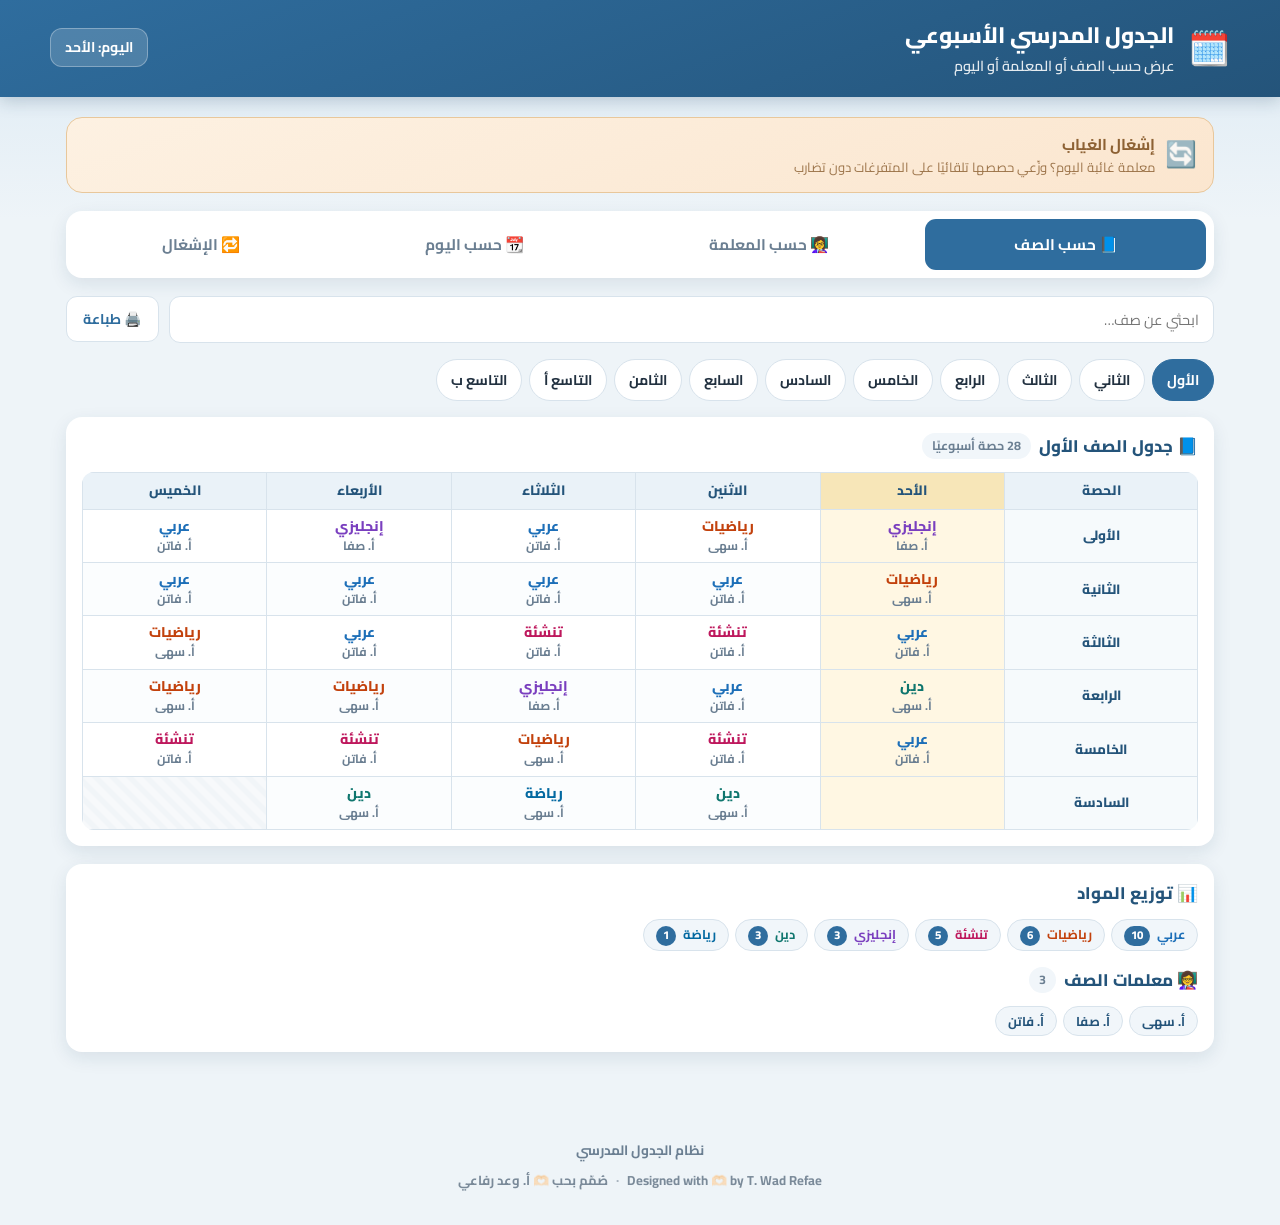
==== index.html @ 35a3e59e "Add the school timetable system A standalone static site for the weekly timetable:  - index.html — f" ====
<!DOCTYPE html>
<html lang="ar" dir="rtl">
<head>
  <meta charset="UTF-8" />
  <meta name="viewport" content="width=device-width, initial-scale=1.0" />
  <title>الجدول المدرسي الأسبوعي</title>
  <link rel="icon" type="image/png" href="assets/logo.png" />
  <link rel="preconnect" href="https://fonts.googleapis.com" />
  <link rel="preconnect" href="https://fonts.gstatic.com" crossorigin />
  <link href="https://fonts.googleapis.com/css2?family=Cairo:wght@400;600;700;800;900&display=swap" rel="stylesheet" />
  <link rel="stylesheet" href="style.css" />
</head>
<body>

  <header class="site-header">
    <div class="header-inner">
      <div class="header-logo">🗓️</div>
      <div class="header-text">
        <h1>الجدول المدرسي الأسبوعي</h1>
        <p>عرض حسب الصف أو المعلمة أو اليوم</p>
      </div>
      <div class="header-today" id="today-label">—</div>
    </div>
  </header>

  <main class="container">

    <a class="cover-cta no-print" href="cover.html">
      <span class="ico">🔄</span>
      <span>
        <b>إشغال الغياب</b>
        <span>معلمة غائبة اليوم؟ وزّعي حصصها تلقائيًا على المتفرغات دون تضارب</span>
      </span>
    </a>

    <nav class="tabs">
      <button class="tab active" data-tab="class">📘 حسب الصف</button>
      <button class="tab" data-tab="teacher">👩‍🏫 حسب المعلمة</button>
      <button class="tab" data-tab="day">📆 حسب اليوم</button>
      <button class="tab" data-tab="free">🔁 الإشغال</button>
    </nav>

    <div class="toolbar">
      <input type="search" id="search" class="search-box" placeholder="ابحثي…" />
      <button class="btn btn-ghost" id="print-btn">🖨️ طباعة</button>
    </div>

    <div id="picker" class="toolbar"></div>

    <div id="content"></div>

  </main>

  <footer class="site-footer">
    نظام الجدول المدرسي
    <div class="credit">
      <span dir="ltr">Designed with 🫶🏻 by T. Wad Refae</span>
      <span class="credit-sep">·</span>
      <span>صُمّم بحب 🫶🏻 أ. وعد رفاعي</span>
    </div>
  </footer>

  <script src="data.js"></script>
  <script src="core.js"></script>
  <script src="app.js"></script>
</body>
</html>
---- style.css ----
/* ==========================================================
   نظام الجدول المدرسي — التنسيقات
   ========================================================== */

:root {
  --bg:        #eef4f8;
  --surface:   #ffffff;
  --ink:       #223140;
  --muted:     #6b7f92;
  --line:      #d8e3ec;
  --brand:     #2f6d9e;
  --brand-dk:  #24547a;
  --accent:    #d4a531;
  --green:     #3f7d54;
  --radius:    16px;
  --shadow:    0 6px 18px rgba(24, 58, 86, .10);
}

* { box-sizing: border-box; margin: 0; padding: 0; }

html { -webkit-text-size-adjust: 100%; }

body {
  font-family: "Cairo", "Segoe UI", Tahoma, sans-serif;
  background: linear-gradient(180deg, #dceaf4 0%, #eef4f8 220px, #eef4f8 100%);
  color: var(--ink);
  min-height: 100vh;
  line-height: 1.6;
}

/* ===== الرأس ===== */
.site-header {
  background: linear-gradient(160deg, var(--brand), var(--brand-dk));
  color: #fff;
  padding: 18px 16px 20px;
  box-shadow: 0 4px 16px rgba(24, 58, 86, .22);
}
.header-inner {
  max-width: 1180px; margin: 0 auto;
  display: flex; align-items: center; gap: 14px; flex-wrap: wrap;
}
.header-logo { font-size: 2.1rem; line-height: 1; }
.header-text h1 { font-size: 1.4rem; font-weight: 800; }
.header-text p { font-size: .9rem; opacity: .88; font-weight: 600; }
.header-today {
  margin-inline-start: auto;
  background: rgba(255, 255, 255, .16);
  border: 1px solid rgba(255, 255, 255, .3);
  border-radius: 12px; padding: 7px 14px;
  font-size: .88rem; font-weight: 700; white-space: nowrap;
}
.back-link {
  display: inline-block; margin-top: 4px;
  color: #fff; opacity: .85; text-decoration: none;
  font-size: .82rem; font-weight: 700;
}
.back-link:hover { opacity: 1; text-decoration: underline; }

/* ===== الحاوية ===== */
.container { max-width: 1180px; margin: 0 auto; padding: 20px 16px 48px; }

/* ===== التبويبات ===== */
.tabs {
  display: flex; gap: 8px; flex-wrap: wrap;
  background: var(--surface); padding: 8px;
  border-radius: var(--radius); box-shadow: var(--shadow);
  margin-bottom: 18px;
}
.tab {
  flex: 1 1 auto; min-width: 120px;
  border: 0; cursor: pointer; font-family: inherit;
  font-size: .96rem; font-weight: 700; color: var(--muted);
  background: transparent; border-radius: 11px; padding: 11px 10px;
  transition: background .16s ease, color .16s ease;
}
.tab:hover { background: #f1f6fa; color: var(--brand-dk); }
.tab.active { background: var(--brand); color: #fff; }

/* ===== شريط الاختيار ===== */
.toolbar {
  display: flex; gap: 10px; flex-wrap: wrap; align-items: center;
  margin-bottom: 16px;
}
.chip-row { display: flex; gap: 7px; flex-wrap: wrap; }
.chip {
  border: 1.5px solid var(--line); background: var(--surface);
  color: var(--ink); font-family: inherit; font-size: .88rem; font-weight: 700;
  padding: 7px 14px; border-radius: 999px; cursor: pointer;
  transition: all .15s ease;
}
.chip:hover { border-color: var(--brand); color: var(--brand); }
.chip.active { background: var(--brand); border-color: var(--brand); color: #fff; }
.chip.today-chip::after { content: " •"; color: var(--accent); font-weight: 900; }
.chip.active.today-chip::after { color: #ffe08a; }

.btn {
  border: 0; cursor: pointer; font-family: inherit; font-weight: 700;
  font-size: .88rem; padding: 9px 16px; border-radius: 11px;
  background: var(--brand); color: #fff; transition: filter .15s ease;
}
.btn:hover { filter: brightness(1.08); }
.btn-ghost { background: var(--surface); color: var(--brand); border: 1.5px solid var(--line); }
.btn-ghost:hover { border-color: var(--brand); }

.search-box {
  flex: 1 1 200px; min-width: 160px;
  border: 1.5px solid var(--line); border-radius: 11px;
  padding: 9px 14px; font-family: inherit; font-size: .9rem;
  background: var(--surface); color: var(--ink);
}
.search-box:focus { outline: 2px solid var(--brand); outline-offset: 1px; border-color: transparent; }

/* ===== البطاقات ===== */
.card {
  background: var(--surface); border-radius: var(--radius);
  box-shadow: var(--shadow); padding: 16px; margin-bottom: 18px;
}
.card-title {
  font-size: 1.05rem; font-weight: 800; color: var(--brand-dk);
  margin-bottom: 12px; display: flex; align-items: center; gap: 8px;
  flex-wrap: wrap;
}
.card-title .count {
  font-size: .78rem; font-weight: 700; color: var(--muted);
  background: #f1f6fa; padding: 3px 10px; border-radius: 999px;
}

/* ===== الجدول ===== */
.table-wrap { overflow-x: auto; -webkit-overflow-scrolling: touch; border-radius: 12px; }
table.grid {
  width: 100%; border-collapse: collapse; font-size: .87rem;
  min-width: 620px;
}
table.grid th, table.grid td {
  border: 1px solid var(--line); padding: 7px 6px;
  text-align: center; vertical-align: middle;
}
table.grid thead th {
  background: #eaf2f8; color: var(--brand-dk);
  font-weight: 800; font-size: .85rem; white-space: nowrap;
}
table.grid tbody th {
  background: #f6fafc; color: var(--brand-dk); font-weight: 800;
  white-space: nowrap; font-size: .84rem;
}
table.grid tbody tr:nth-child(even) td { background: #fbfdfe; }
table.grid tbody tr td.empty { background: repeating-linear-gradient(45deg, #f7f9fb, #f7f9fb 6px, #f1f5f8 6px, #f1f5f8 12px); }
table.grid tbody tr td.na { background: #eef2f5; }
table.grid tbody tr td.na::after { content: "—"; color: #adbdcb; font-weight: 700; }
table.grid th.is-today, table.grid td.is-today { background: #fff7e3 !important; }
table.grid thead th.is-today { background: #f7e6b8 !important; }

.cell-subject { display: block; font-weight: 800; font-size: .88rem; line-height: 1.35; }
.cell-teacher { display: block; font-size: .76rem; color: var(--muted); font-weight: 700; }

/* ===== الإحصائيات ===== */
.stats { display: grid; grid-template-columns: repeat(auto-fit, minmax(120px, 1fr)); gap: 10px; }
.stat {
  background: #f6fafc; border: 1px solid var(--line);
  border-radius: 12px; padding: 12px 10px; text-align: center;
}
.stat .num { font-size: 1.5rem; font-weight: 900; color: var(--brand); line-height: 1.2; }
.stat .lbl { font-size: .78rem; color: var(--muted); font-weight: 700; }

.tag-list { display: flex; flex-wrap: wrap; gap: 6px; }
.tag {
  background: #f1f6fa; border: 1px solid var(--line); border-radius: 999px;
  padding: 4px 12px; font-size: .8rem; font-weight: 700; color: var(--brand-dk);
}
.tag .n {
  display: inline-block; margin-inline-start: 7px; padding: 0 7px;
  background: var(--brand); color: #fff; border-radius: 999px;
  font-size: .72rem; font-weight: 800; line-height: 1.7;
}
.tag.free { background: #eafaf0; border-color: #bfe6cd; color: #1c6b3c; }
.tag.none { background: #fdeeee; border-color: #f4cccc; color: #a13030; }

/* ===== قائمة الإشغال ===== */
.free-list { display: grid; gap: 10px; }
.free-row {
  display: grid; grid-template-columns: 92px 1fr; gap: 10px; align-items: start;
  border: 1px solid var(--line); border-radius: 12px; padding: 10px 12px; background: #fcfefe;
}
.free-row .p-name { font-weight: 800; color: var(--brand-dk); font-size: .86rem; }

.hint { font-size: .82rem; color: var(--muted); font-weight: 600; margin-top: 8px; }
.scroll-hint { display: none; font-size: .78rem; color: var(--muted); font-weight: 700; margin-top: 8px; text-align: center; }
@media (max-width: 760px) { .scroll-hint { display: block; } }

/* ===== التذييل ===== */
.site-footer {
  text-align: center; color: var(--muted); font-weight: 700;
  font-size: .85rem; padding: 22px 16px 34px;
}
.credit {
  margin-top: 8px; display: flex; flex-wrap: wrap;
  align-items: center; justify-content: center; gap: 8px;
  font-size: .82rem; color: #7a8a99;
}
.credit-sep { opacity: .6; }

/* ===== الجوال ===== */
@media (max-width: 640px) {
  .header-text h1 { font-size: 1.15rem; }
  .header-today { margin-inline-start: 0; width: 100%; text-align: center; }
  .tab { min-width: 0; flex: 1 1 40%; font-size: .88rem; padding: 10px 6px; }
  table.grid { font-size: .8rem; min-width: 540px; }
  .cell-subject { font-size: .81rem; }
  .cell-teacher { font-size: .71rem; }
  .free-row { grid-template-columns: 1fr; }
  .credit-sep { display: none; }
  .credit { flex-direction: column; gap: 2px; }
}

/* ===== الطباعة ===== */
@media print {
  body { background: #fff; }
  .site-header, .tabs, .toolbar, .site-footer, .no-print { display: none !important; }
  .container { padding: 0; max-width: none; }
  .card { box-shadow: none; border: 1px solid #bbb; page-break-inside: avoid; margin-bottom: 10px; }
  .table-wrap { overflow: visible; }
  table.grid { min-width: 0; font-size: .75rem; }
}

/* ==========================================================
   صفحة إشغال الغياب
   ========================================================== */
.cover-header { background: linear-gradient(160deg, #b5732f, #8a4e21); }

.chip.absent-on {
  background: #b23b3b; border-color: #b23b3b; color: #fff;
}
.chip.absent-on .n { background: #fff; color: #b23b3b; }
.chip .n {
  display: inline-block; margin-inline-start: 7px; padding: 0 7px;
  background: #e8eff5; color: var(--brand-dk); border-radius: 999px;
  font-size: .72rem; font-weight: 800; line-height: 1.7;
}

.options { display: flex; flex-wrap: wrap; gap: 14px; align-items: center; }
.opt {
  display: flex; align-items: center; gap: 8px;
  background: #f6fafc; border: 1px solid var(--line); border-radius: 12px;
  padding: 9px 14px; font-size: .86rem; font-weight: 700; color: var(--brand-dk);
  cursor: pointer;
}
.opt input[type="checkbox"] { width: 18px; height: 18px; accent-color: var(--brand); cursor: pointer; }
.opt input[type="number"] {
  width: 60px; border: 1.5px solid var(--line); border-radius: 8px;
  padding: 5px 8px; font-family: inherit; font-weight: 700; text-align: center;
}
.opt-actions { display: flex; gap: 8px; flex-wrap: wrap; margin-inline-start: auto; }

table.grid tbody tr td.swapped { background: #eaf7ef !important; }
table.grid tbody tr td.gap     { background: #fdecec !important; }
table.grid td.swapped .cell-teacher b { color: #1c6b3c; }
table.grid td.swapped .cell-teacher s { color: #a08f8f; }
table.grid td.gap .cell-subject { color: #a13030; }
table.grid td.gap .cell-teacher { color: #a13030; font-weight: 800; }

table.list-table td { text-align: center; }
table.list-table select {
  font-family: inherit; font-size: .84rem; font-weight: 700;
  border: 1.5px solid var(--line); border-radius: 9px;
  padding: 5px 8px; background: #fff; color: var(--ink); max-width: 100%;
}
table.list-table select:focus { outline: 2px solid var(--brand); outline-offset: 1px; }

.pill {
  display: inline-block; border-radius: 999px; padding: 3px 10px;
  font-size: .74rem; font-weight: 800; white-space: nowrap;
}
.pill.ok     { background: #eafaf0; color: #1c6b3c; }
.pill.warn   { background: #fdf3e0; color: #8a5a12; }
.pill.danger { background: #fdeeee; color: #a13030; }
.pill.manual { background: #eef2ff; color: #3b4fa0; margin-inline-start: 6px; }

.danger-text { color: #a13030 !important; font-weight: 700; }

.cover-cta {
  display: flex; align-items: center; gap: 10px; flex-wrap: wrap;
  background: linear-gradient(160deg, #fdf1e2, #fbe6cf);
  border: 1.5px solid #e8c79b; border-radius: var(--radius);
  padding: 14px 16px; margin-bottom: 18px; text-decoration: none; color: #7a4a18;
}
.cover-cta:hover { filter: brightness(1.02); }
.cover-cta .ico { font-size: 1.6rem; }
.cover-cta b { font-size: .98rem; display: block; }
.cover-cta span { font-size: .82rem; opacity: .85; }

@media (max-width: 640px) {
  .opt-actions { margin-inline-start: 0; width: 100%; }
  .opt-actions .btn { flex: 1 1 auto; }
  .options { gap: 10px; }
}

@media print {
  .options, .chip-row, #day-picker, #absent-picker, .cover-cta { display: none !important; }
  table.list-table select { border: 0; appearance: none; }
}

@media (max-width: 640px) {
  table.list-table { min-width: 0 !important; font-size: .76rem; }
  table.list-table th, table.list-table td { padding: 6px 4px; }
  table.list-table select { font-size: .76rem; padding: 4px 5px; }
  table.list-table.hide-absent th:nth-child(4),
  table.list-table.hide-absent td:nth-child(4) { display: none; }
  table.list-table th:nth-child(6),
  table.list-table td:nth-child(6) { display: none; }
  .list-hint { display: none !important; }
}
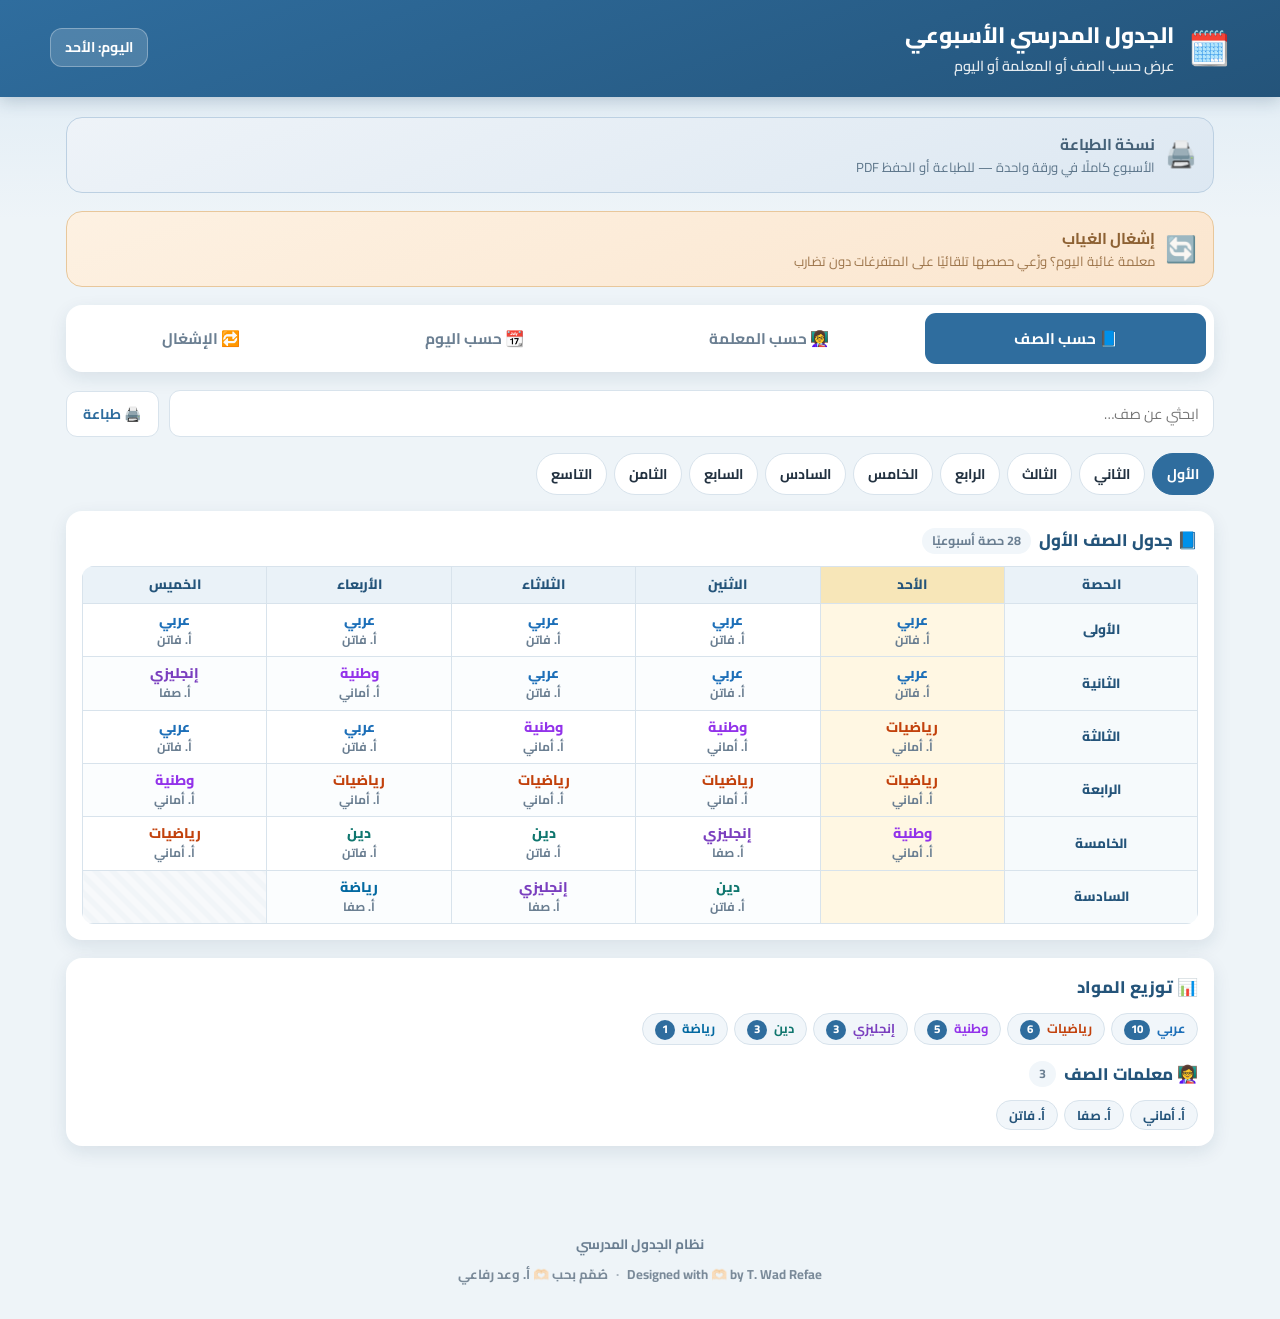
==== commit d47c7403: "Add a printable one-sheet view of the whole week week.html renders the full week in the school's own" ====
--- a/index.html
+++ b/index.html
@@ -24,6 +24,14 @@
   </header>
 
   <main class="container">
+
+    <a class="cover-cta no-print" href="week.html" style="background:linear-gradient(160deg,#eef3f8,#dde8f2);border-color:#bcd0e2;color:#2b4a63">
+      <span class="ico">🖨️</span>
+      <span>
+        <b>نسخة الطباعة</b>
+        <span>الأسبوع كاملًا في ورقة واحدة — للطباعة أو الحفظ PDF</span>
+      </span>
+    </a>
 
     <a class="cover-cta no-print" href="cover.html">
       <span class="ico">🔄</span>
